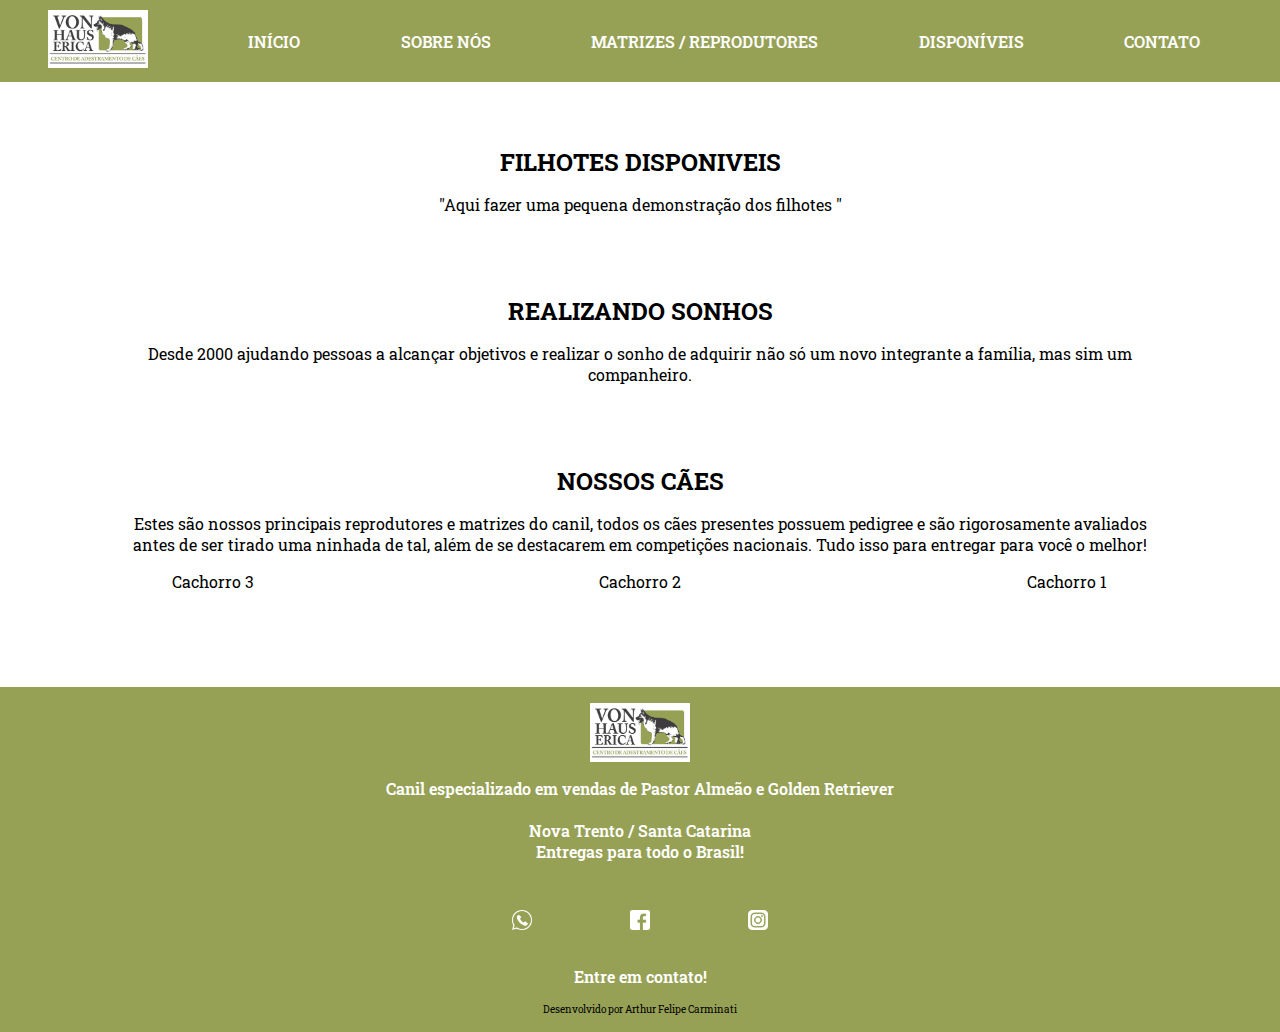
==== index.html @ 6b8f7f0e "Add files via upload" ====
<!DOCTYPE html>
<html lang="pt-br">
<head>
    <meta charset="UTF-8">
    <meta http-equiv="X-UA-Compatible" content="IE=edge">
    <meta name="viewport" content="width=device-width, initial-scale=1.0">
    <title>Canil Von Haus Erica</title>
    <link rel="icon" type="image/png" href="assets/img/IconeLogoCanil.png"/>
    <link rel="stylesheet" type="text/css" href="./assets/styles/header.css" />
    <link rel="stylesheet" type="text/css" href="./assets/styles/footer.css" />
    <link rel="stylesheet" type="text/css" href="./assets/styles/main.css" />
    <link rel="stylesheet" href="https://cdnjs.cloudflare.com/ajax/libs/font-awesome/5.15.3/css/all.min.css" />



</head>
<body>
    <!-- CABEÇALHO --> 
    <header>
        <div class="cabecalho">
            <ul class="cabecalho__items">
                <li><a href="index.html"><img src="./assets/img/LogoHeader.png" alt="Logo Canil"></a></li>
                <li><a href="index.html">INÍCIO</a></li>
                <li><a href="./assets/views/about.html">SOBRE NÓS</a></li>
                <li><a href="./assets/views/matrizes.html">MATRIZES / REPRODUTORES</a></li>
                <li><a href="./assets/views/disponiveis.html">DISPONÍVEIS</a></li>
                <li><a href="./assets/views/contatos.html">CONTATO</a></li>
            </ul>
        </div>
        <div class="container">
            <label for="menu">
                <img src="./assets/img/menu_hamburguer.png" alt="menu hamburguer" class="container__imagem">
            </label>
            <input type="checkbox" id="menu" class="container__botao">
            <h1 class="container__titulo">CANIL VON HAUS ÉRICA</h1>
            <img class="logo__mobile" src="./assets/img/IconeLogoCanil.png" alt="Logo Canil">
            <ul class="lista-menu">
                <li class="lista-menu__item"><a href="index.html">INÍCIO</a></li>
                <li class="lista-menu__item"><a href="./assets/views/about.html">SOBRE NÓS</a></li>
                <li class="lista-menu__item"><a href="./assets/views/matrizes.html">MATRIZES / REPRODUTORES</a></li>
                <li class="lista-menu__item"><a href="./assets/views/disponiveis.html">DISPONÍVEIS</a></li>
                <li class="lista-menu__item"><a href="./assets/views/contatos.html">CONTATO</a></li>
            </ul>
        </div>
    </header>
    <main class="principal">
        <!-- FILHOTES DISPONIVEIS -->
        <h2 class="conteudo__inicio__titulo">
                FILHOTES DISPONIVEIS
        </h2>
        <p class="conteudo__inicio__corpo">
            "Aqui fazer uma pequena demonstração dos filhotes "
        </p>

        <!-- RESUMO SOBRE CANIL -->
        <h2 class="conteudo__inicio__titulo">
            REALIZANDO SONHOS
        </h2>
        <p class="conteudo__inicio__corpo">
            Desde 2000 ajudando pessoas a alcançar objetivos e realizar o sonho de 
            adquirir não só um novo integrante a família, mas sim um companheiro.
        </p>

        <!-- MATRIZES -->
        <h2 class="conteudo__inicio__titulo"> 
            NOSSOS CÃES
        </h2>
        <p class="conteudo__inicio__corpo">
            Estes são nossos principais reprodutores e matrizes do canil, todos os cães presentes possuem pedigree e
            são rigorosamente avaliados antes de ser tirado uma ninhada de tal, além de se destacarem em competições 
            nacionais. Tudo isso para entregar para você o melhor!
        </p>
        <div class="conteudo__inicio__corpo__lista">
            <div>Cachorro 3</div>
            <div>Cachorro 2</div>
            <div>Cachorro 1</div>
        </div>

    </main>
    <footer class="rodape">
        <img class="rodape__logo" src="./assets/img/LogoHeader.png" alt="Logo do Canil">
        <div class="rodape__texto">
            <p>Canil especializado em vendas de Pastor Almeão e Golden Retriever</p>
            <br>
            <p>Nova Trento / Santa Catarina</p>
            <p>Entregas para todo o Brasil!</p>
        </div>
        <div>
            <ul class="rodape__contatos">
                <li><a href="https://wa.me/5547999144707"><img src="./assets/img/whatsIconWhite.png" alt="Icone WhatsApp"></a></li>
                <li><a href="https://www.facebook.com/profile.php?id=100046358114663"><img src="./assets/img/faceIconWhite.png" alt="Icone Facebook"></a></li>
                <li><a href="https://www.instagram.com/canilvonhaus_erica/"><img src="./assets/img/instaIconWhite.png" alt="Icone Facebook"></a></li>
            </ul>
        </div>
        <p class="rodape__texto">
            Entre em contato!
        </p>
        <p class="rodape__texto__dev">
            Desenvolvido por Arthur Felipe Carminati
        </p>
    </footer>
</body>
</html>
---- assets/styles/header.css ----
:root{
    --verde: #96a155;
    --verde-escuro: #315318;
    --preto: #404042;
    --branco: #ffffff;
}

* {
    margin: 0;
    padding: 0;
    text-decoration: none;
  }

.cabecalho{
    background-color: var(--verde);
    padding: 10px 0;
}

.cabecalho a {
    color: var(--branco);
    transition: color 0.5s ease;
}

.cabecalho a:hover{
    color: var(--verde-escuro);
}

.cabecalho__items{
    display: flex;
    justify-content: space-between;
    list-style-type: none;
    align-items: center;
    padding-left: 3rem;
    padding-right: 5rem;
    font-weight: 600;
    
}
.cabecalho img{
    width: 100px;
    height: auto;
}

.container{
    display: none;
}

@media (max-width: 1050px) {
    .cabecalho{
        display: none;
    }

    .container__imagem{
        padding-left: 0.7rem;
        width: 28px;
        height: 28px;
    }

    .container__titulo{
        display: flex;
        font-size: 100%;
    }

    .logo__mobile{
        display: flex;
        width: 10%;
        margin-right: 0.5rem;
        padding-right: 0.15rem;
        background-color:var(--branco);
        border-radius: 6px;
    }

    .container{
        display: flex;
        background-color: var(--verde);
        padding: 10px 0;
        display: flex;
        align-items: center;
        position: relative;
        justify-content: space-between;
    }

    .lista-menu{
        display: none;
        list-style: none;
        position: absolute;
        top: 100%;
    }

    .container__botao{
        display: none;
    }

    .container__botao:checked ~ .lista-menu{
        display: block;
    }

    .container__botao:checked ~ .container__imagem{
        background-color: var(--verde-escuro);
    }

    .lista-menu__item{
        padding: 1em;
        background-color: var(--verde);
    }

    .lista-menu__item a {
        color: var(--branco);
        font-weight: 600;
    }
}
---- assets/styles/footer.css ----
:root{
    --verde: #96a155;
    --verde-escuro: #315318;
    --preto: #404042;
    --branco: #ffffff;
}

* {
    margin: 0;
    padding: 0;
    text-decoration: none;
  }

footer{
    background-color: var(--verde);
}

.rodape__logo{
    width: 100px;
    height: auto;

    display: block;
    margin: 0 auto;
    padding: 1rem 0;
}

.rodape__texto{
    color: var(--branco);
    font-weight: 600;
    text-align: center;
    padding-bottom: 1rem;
}

.rodape__texto__dev{
    font-size: 10px;
    text-align: center;
    padding-bottom: 1rem;
}

.rodape__contatos{
    display: flex;
    list-style: none;
    justify-content: space-between;
    padding: 2rem 40%;
}

.rodape__contatos img{
    width: 20px;
}

@media (max-width: 1050px){
    .rodape__texto{
        margin: 0 4rem;
    }
}
---- assets/styles/main.css ----
@import url('https://fonts.googleapis.com/css2?family=Roboto+Slab:wght@100;200;300;400;500;600&display=swap');

:root{
    --verde: #96a155;
    --verde-escuro: #315318;
    --preto: #404042;
    --branco: #ffffff;
}

* {
    margin: 0;
    padding: 0;
    text-decoration: none;
    font-family: 'Roboto Slab', serif;
  }

  .linha{
    margin: 4rem;
    height: 2px;
    border-width: 0;
    background-color: var(--preto);
    opacity: 10%;

  }

  .sublinhado{
    height: 2px;
    background-color: black;
  }

  /*Inicio*/ 
  .conteudo__inicio__titulo{
    text-align: center;
    padding-top: 4rem;
  }

  .conteudo__inicio__corpo{
    text-align: center;
    padding: 1rem 10%;
  }

  .conteudo__inicio__corpo__lista{
    list-style: none;
    padding-bottom: 1rem;
    display: grid;
    grid-template-columns: repeat(3, 1fr);
    grid-auto-rows: 100px;
    text-align: center;
  }

  /*Aba contatos*/
  .conteudo__contatos__titulo{
      text-align: center;
      padding-top: 4rem;
  }

  .conteudo__contatos__corpo{
    text-align: center;
    padding: 1rem 10%;
  }

  .contatos__layout{
    display: grid;
    grid-template-columns: 1fr 2fr;
    margin: 2rem 2rem;
    justify-items: center;
  }

  .lista__contatos{
    list-style: none;
    display: flex;
    flex-direction: column;
    text-align: center;
    justify-content: center;
  }

  .lista__contatos__item{
    margin: 2rem 1rem;
  }

  .conteudo__contatos__texto__mapa{
    text-align: center;
    grid-column: 2/3;
    margin-top: 1rem;
  }

  .lista__contatos img{
    width: 1.875rem;
  }

  /*Aba Sobre o Canil*/
  .about{
    margin: 4rem 0;
  }
  /*Historia*/
  .about__historia{
    display: grid;
    grid-template-columns: 2fr 1fr;
    justify-items: center;
    margin: 1rem 0;
  }

  .about__historia__titulo{
    grid-row: 1/2;
  }

  .about__historia__texto{
    grid-row: 2/3;
    width: 85%;
    text-align: center;
  }

  .about__historia img{
    grid-row: 1/3;
    width: 70%;
  }

  /*Sobre*/
  .about__sobre{
    display: grid;
    grid-template-columns: 1fr 2fr;
    justify-items: center;
    margin: 1rem 0;
  }

  .about__sobre__titulo{
    grid-row: 1/2;
    grid-column: 2/3;
    padding-top: 1rem;
  }

  .about__sobre__texto{
    grid-row: 2/3;
    grid-column: 2/3;
    width: 85%;
    text-align: center;
  }

  .about__sobre img{
    grid-column: 1/2;
    grid-row: 1/3;
    width: 70%;
  }

  /*Premios*/
  .about__premios{
    display: grid;
    grid-template-columns: 2fr 1fr;
    justify-items: center;
    margin: 1rem 0;
  }

  .about__premios__titulo{
    grid-row: 1/2;
    padding-top: 1rem;
  }

  .about__premios__texto{
    grid-row: 2/3;
    width: 85%;
    text-align: center;
  }

  .about__premios img{
    grid-row: 1/3;
    width: 80%;;
  }

  /*Formações*/
  .about__formacao{
    display: grid;
    grid-template-columns: 1fr 2fr;
    justify-items: center;
    margin: 1rem 0;
  }

  .about__formacao__titulo{
    grid-row: 1/2;
    grid-column: 2/3;
    padding-top: 1rem;
  }

  .about__formacao__texto{
    grid-row: 2/3;
    grid-column: 2/3;
    width: 85%;
    text-align: center;
  }

  .about__formacao img{
    grid-column: 1/2;
    grid-row: 1/3;
    width: 70%;
  } 

  /*Aba FIlhotes Disponiveis*/
  .disponiveis{
    margin: 0 2rem;
  }

  .disponiveis__titulo{
    display: flex;
    justify-content: center;
  }

  .disponiveis__lista{
    display: flex;
    justify-content: space-between;
    list-style: none;
  }

  /*Aba Matrizes e Reprodutores*/
  .matrizes{
    margin: 0 4rem;
  }

  .mostruario__titulo{
    display: flex;
    justify-content: center;
    align-items: center;
    padding-top: 4rem;
    padding-bottom: 2rem;
  }

  .mostruario__lista{
    list-style: none;
    display: flex;
    justify-content: space-between;
  }

  .mostruario__lista p{
    text-align: center;
    font-weight: 600;
  }

  .mostruario__lista img{
    display: flex;
    padding: 10px;
    transition: .5s; /* Animation */
    width: 300px;
    height: 250px;
    margin: 0 auto;
    justify-content: center;
  }

  .mostruario__lista img:hover {
    transform: scale(1.1); /* (150% zoom - Note: if the zoom is too large, it will go outside of the viewport) */
  }

  @media (max-width: 1050px) {

  .linha{
    margin-top: 2rem;
    margin-bottom: 0;
  }

  /*Matrizes*/
  .matrizes{
    margin: 0 1rem;
  }

  .mostruario__lista img{
    height:80%;
    width: 75%;
  }

  .mostruario__titulo{
    flex-direction: column;
    padding-bottom: 2rem;
  }
  .mostruario__lista{
    flex-direction: column;
  }

  .mostruario__lista li{
    padding-bottom: 2rem;
  }
  
  /*About*/
  .about{
    margin-top: 0;
    margin-bottom: 3rem;
  }
  /*About_Mobile*/
  .about__mobile{
    display: grid;
    grid-template-columns: 1fr;
    grid-template-rows: 100px 1fr auto;
    align-items: center;
    margin: 0;
  }

  .about__mobile__titulo{
    grid-column: 1/2;
    grid-row: 1/2;
    padding-top: 1rem;
  }

  .about__mobile__texto{
    padding-top: 1rem;
    grid-column: 1/2;
    grid-row: 3/4;
    width: 85%;
  }

  .about__mobile img{
    grid-column: 1/2;
    grid-row: 2/3;
    width: 45%;
  } 

  /*Contatos*/
  .contatos{
    margin-bottom: 2rem;
  }

  .contatos__layout{
    margin: 0;
    grid-template-columns: 1fr;
  }

  .lista__contatos{
    flex-direction: row;
    grid-template-rows: 1/2;
  }

  .conteudo__contatos__mapa{
    grid-template-rows: 2/3;
  }

  }
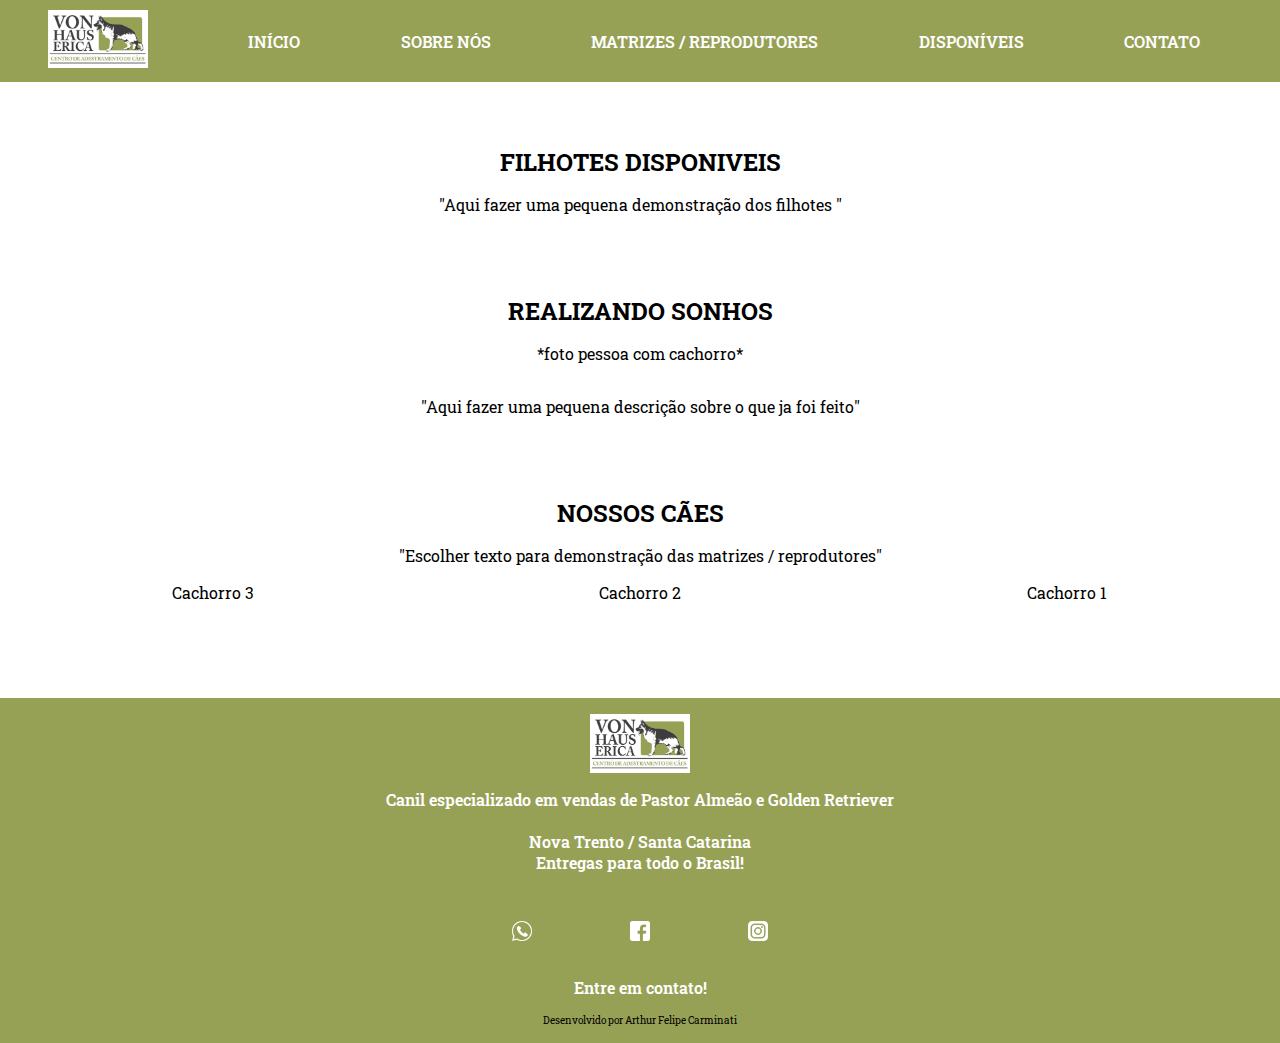
==== commit 3ddc281f: "Add files via upload" ====
--- a/index.html
+++ b/index.html
@@ -57,8 +57,10 @@
             REALIZANDO SONHOS
         </h2>
         <p class="conteudo__inicio__corpo">
-            Desde 2000 ajudando pessoas a alcançar objetivos e realizar o sonho de 
-            adquirir não só um novo integrante a família, mas sim um companheiro.
+            *foto pessoa com cachorro*
+        </p>
+        <p class="conteudo__inicio__corpo">
+            "Aqui fazer uma pequena descrição sobre o que ja foi feito"
         </p>
 
         <!-- MATRIZES -->
@@ -66,9 +68,7 @@
             NOSSOS CÃES
         </h2>
         <p class="conteudo__inicio__corpo">
-            Estes são nossos principais reprodutores e matrizes do canil, todos os cães presentes possuem pedigree e
-            são rigorosamente avaliados antes de ser tirado uma ninhada de tal, além de se destacarem em competições 
-            nacionais. Tudo isso para entregar para você o melhor!
+            "Escolher texto para demonstração das matrizes / reprodutores"
         </p>
         <div class="conteudo__inicio__corpo__lista">
             <div>Cachorro 3</div>
--- a/assets/styles/main.css
+++ b/assets/styles/main.css
@@ -196,22 +196,14 @@
   /*Aba FIlhotes Disponiveis*/
   .disponiveis{
     margin: 0 2rem;
-  }
-
-  .disponiveis__titulo{
-    display: flex;
-    justify-content: center;
-  }
-
-  .disponiveis__lista{
-    display: flex;
-    justify-content: space-between;
-    list-style: none;
-  }
+    margin-bottom: 2rem;
+  }
+
 
   /*Aba Matrizes e Reprodutores*/
   .matrizes{
     margin: 0 4rem;
+    margin-bottom: 2rem;
   }
 
   .mostruario__titulo{
@@ -244,7 +236,7 @@
   }
 
   .mostruario__lista img:hover {
-    transform: scale(1.1); /* (150% zoom - Note: if the zoom is too large, it will go outside of the viewport) */
+    transform: scale(1.05);
   }
 
   @media (max-width: 1050px) {
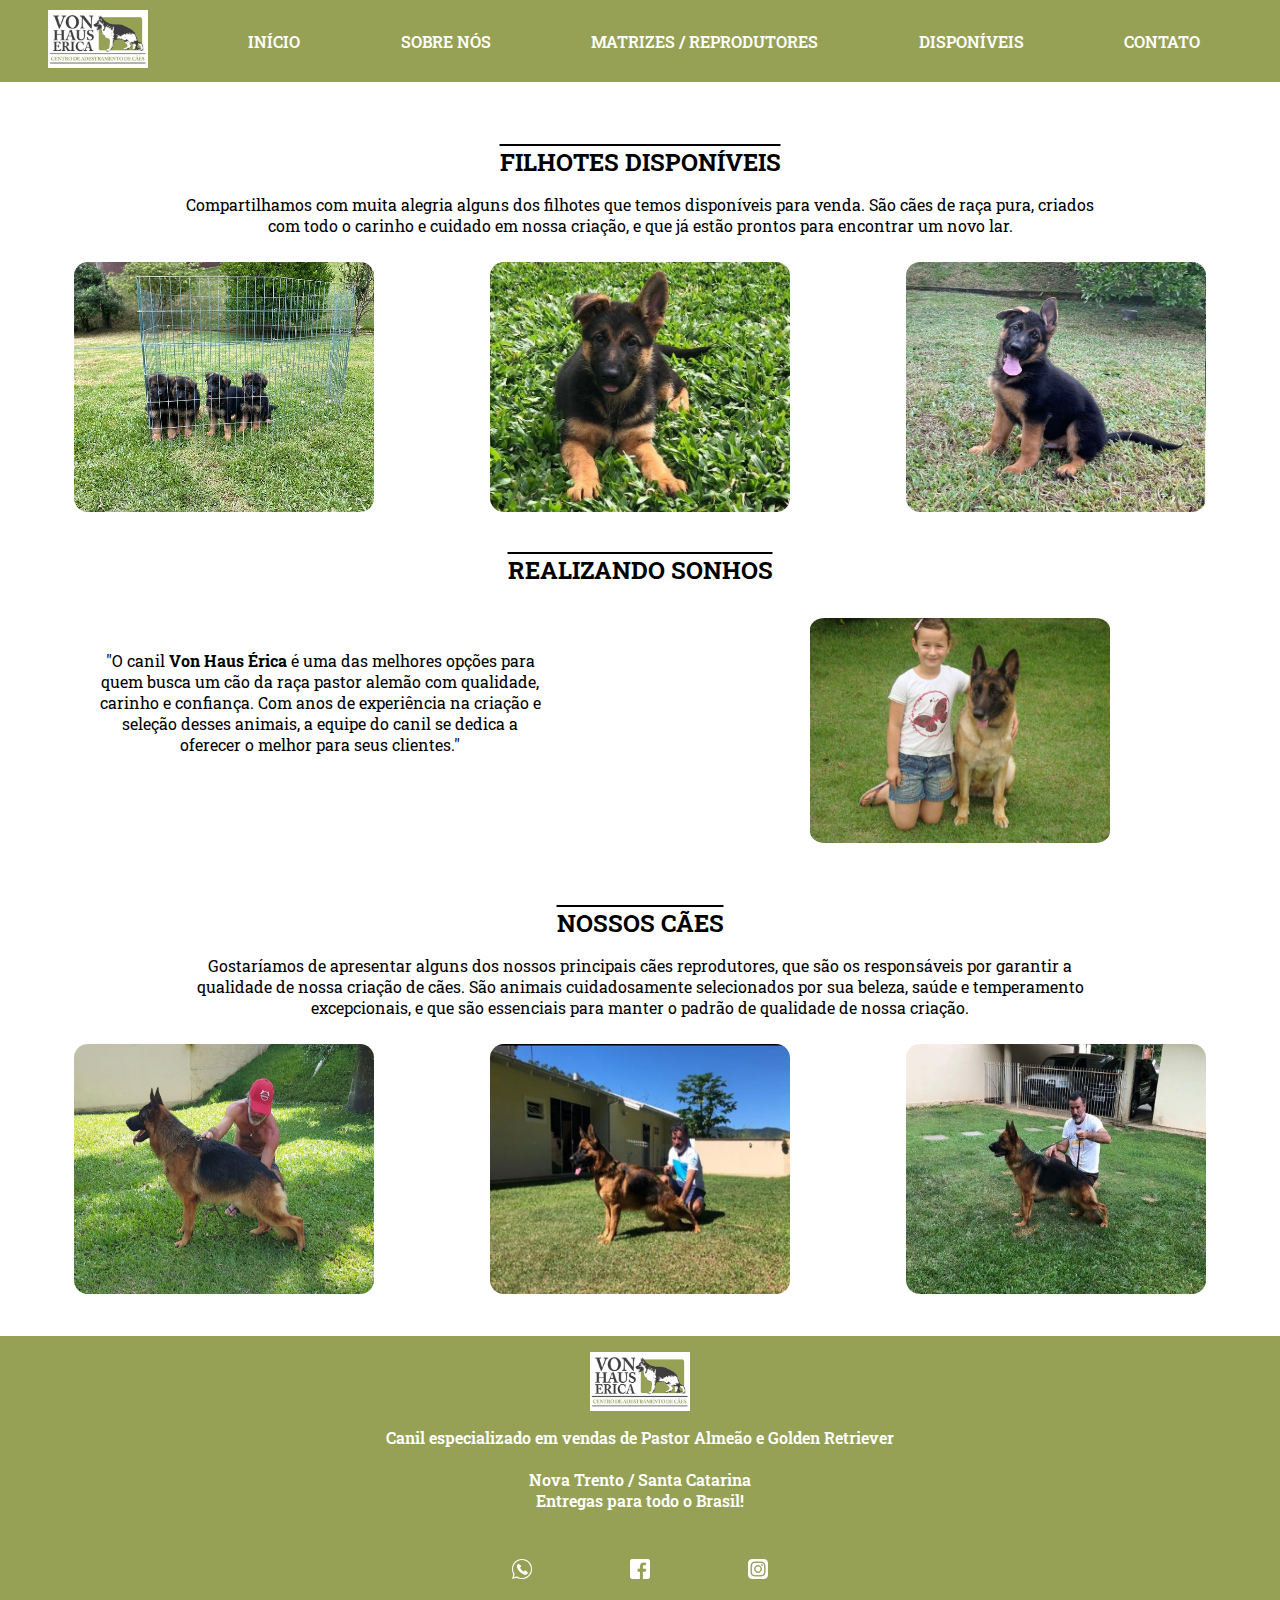
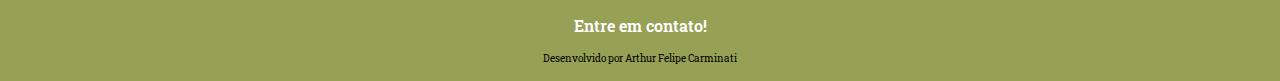
==== commit bb18c512: "Add files via upload" ====
--- a/index.html
+++ b/index.html
@@ -45,37 +45,50 @@
     </header>
     <main class="principal">
         <!-- FILHOTES DISPONIVEIS -->
-        <h2 class="conteudo__inicio__titulo">
-                FILHOTES DISPONIVEIS
-        </h2>
-        <p class="conteudo__inicio__corpo">
-            "Aqui fazer uma pequena demonstração dos filhotes "
-        </p>
+        <div class="inicio__filhotes">
+            <h2 class="conteudo__inicio__titulo">
+                    FILHOTES DISPONÍVEIS
+            </h2>
+            <p class="conteudo__inicio__corpo">
+                Compartilhamos com muita alegria alguns dos filhotes que temos disponíveis para venda. São cães de raça pura, criados com todo o carinho e cuidado em nossa criação, e que já estão prontos para encontrar um novo lar.
+            </p>
+            <ul class="mostruario__lista">
+                <li><img src="./assets/img/filhotes.jpg" alt="imagem filhotes"></li>
+                <li><img src="./assets/img/cao.jpg" alt="imagem filhotes"></li>
+                <li><img src="./assets/img/filhote.jpg" alt="imagem filhotes"></li>
+            </ul>
+        </div>
 
         <!-- RESUMO SOBRE CANIL -->
-        <h2 class="conteudo__inicio__titulo">
-            REALIZANDO SONHOS
-        </h2>
-        <p class="conteudo__inicio__corpo">
-            *foto pessoa com cachorro*
-        </p>
-        <p class="conteudo__inicio__corpo">
-            "Aqui fazer uma pequena descrição sobre o que ja foi feito"
-        </p>
-
+        <div class="inicio__sonhos">
+            <h2 class="inicio__sonhos__titulo">
+                REALIZANDO SONHOS
+            </h2>
+            <img class="imagem__inicio__sonhos" src="./assets/img/EricaEMira.jpeg" alt="Foto Érica e Mira">
+            <p class="inicio__sonhos__texto">
+                "O canil <strong>Von Haus Érica</strong> é uma das melhores opções para quem busca um cão da raça pastor alemão com qualidade, carinho e confiança. Com anos de experiência na criação e seleção desses animais, a equipe do canil se dedica a oferecer o melhor para seus clientes."
+            </p>
+        </div>
         <!-- MATRIZES -->
-        <h2 class="conteudo__inicio__titulo"> 
-            NOSSOS CÃES
-        </h2>
-        <p class="conteudo__inicio__corpo">
-            "Escolher texto para demonstração das matrizes / reprodutores"
-        </p>
-        <div class="conteudo__inicio__corpo__lista">
-            <div>Cachorro 3</div>
-            <div>Cachorro 2</div>
-            <div>Cachorro 1</div>
-        </div>
-
+        <div class="inicio__caes">
+            <h2 class="conteudo__inicio__titulo"> 
+                NOSSOS CÃES
+            </h2>
+            <p class="conteudo__inicio__corpo">
+                Gostaríamos de apresentar alguns dos nossos principais cães reprodutores, que são os responsáveis por garantir a qualidade de nossa criação de cães. São animais cuidadosamente selecionados por sua beleza, saúde e temperamento excepcionais, e que são essenciais para manter o padrão de qualidade de nossa criação.
+            </p>
+            <ul class="mostruario__lista">
+                <li>
+                    <img src="./assets/img/Kim.jpeg" alt="Cimbronazo Do Fiel Hermano">
+                </li>
+                <li>
+                    <img src="./assets/img/italia.jpeg" alt="Italia">
+                </li>
+                <li>
+                    <img src="./assets/img/lola.jpeg" alt="Lola">
+                </li>
+            </ul>
+    </div>
     </main>
     <footer class="rodape">
         <img class="rodape__logo" src="./assets/img/LogoHeader.png" alt="Logo do Canil">
--- a/assets/styles/header.css
+++ b/assets/styles/header.css
@@ -58,6 +58,7 @@
     .container__titulo{
         display: flex;
         font-size: 100%;
+        color: var(--branco);
     }
 
     .logo__mobile{
--- a/assets/styles/footer.css
+++ b/assets/styles/footer.css
@@ -52,4 +52,10 @@
     .rodape__texto{
         margin: 0 4rem;
     }
+
+    .rodape__contatos{
+        
+        padding: 2rem 30%;
+    }
+
 }--- a/assets/styles/main.css
+++ b/assets/styles/main.css
@@ -29,203 +29,19 @@
   }
 
   /*Inicio*/ 
-  .conteudo__inicio__titulo{
-    text-align: center;
-    padding-top: 4rem;
-  }
-
-  .conteudo__inicio__corpo{
-    text-align: center;
-    padding: 1rem 10%;
-  }
-
-  .conteudo__inicio__corpo__lista{
+
+  .inicio__filhotes{
+    padding: 0 4rem 2rem 4rem;
+  }
+
+  .mostruario__lista__inicio{
     list-style: none;
-    padding-bottom: 1rem;
-    display: grid;
-    grid-template-columns: repeat(3, 1fr);
-    grid-auto-rows: 100px;
-    text-align: center;
-  }
-
-  /*Aba contatos*/
-  .conteudo__contatos__titulo{
-      text-align: center;
-      padding-top: 4rem;
-  }
-
-  .conteudo__contatos__corpo{
-    text-align: center;
-    padding: 1rem 10%;
-  }
-
-  .contatos__layout{
-    display: grid;
-    grid-template-columns: 1fr 2fr;
-    margin: 2rem 2rem;
-    justify-items: center;
-  }
-
-  .lista__contatos{
-    list-style: none;
-    display: flex;
-    flex-direction: column;
-    text-align: center;
-    justify-content: center;
-  }
-
-  .lista__contatos__item{
-    margin: 2rem 1rem;
-  }
-
-  .conteudo__contatos__texto__mapa{
-    text-align: center;
-    grid-column: 2/3;
-    margin-top: 1rem;
-  }
-
-  .lista__contatos img{
-    width: 1.875rem;
-  }
-
-  /*Aba Sobre o Canil*/
-  .about{
-    margin: 4rem 0;
-  }
-  /*Historia*/
-  .about__historia{
-    display: grid;
-    grid-template-columns: 2fr 1fr;
-    justify-items: center;
-    margin: 1rem 0;
-  }
-
-  .about__historia__titulo{
-    grid-row: 1/2;
-  }
-
-  .about__historia__texto{
-    grid-row: 2/3;
-    width: 85%;
-    text-align: center;
-  }
-
-  .about__historia img{
-    grid-row: 1/3;
-    width: 70%;
-  }
-
-  /*Sobre*/
-  .about__sobre{
-    display: grid;
-    grid-template-columns: 1fr 2fr;
-    justify-items: center;
-    margin: 1rem 0;
-  }
-
-  .about__sobre__titulo{
-    grid-row: 1/2;
-    grid-column: 2/3;
-    padding-top: 1rem;
-  }
-
-  .about__sobre__texto{
-    grid-row: 2/3;
-    grid-column: 2/3;
-    width: 85%;
-    text-align: center;
-  }
-
-  .about__sobre img{
-    grid-column: 1/2;
-    grid-row: 1/3;
-    width: 70%;
-  }
-
-  /*Premios*/
-  .about__premios{
-    display: grid;
-    grid-template-columns: 2fr 1fr;
-    justify-items: center;
-    margin: 1rem 0;
-  }
-
-  .about__premios__titulo{
-    grid-row: 1/2;
-    padding-top: 1rem;
-  }
-
-  .about__premios__texto{
-    grid-row: 2/3;
-    width: 85%;
-    text-align: center;
-  }
-
-  .about__premios img{
-    grid-row: 1/3;
-    width: 80%;;
-  }
-
-  /*Formações*/
-  .about__formacao{
-    display: grid;
-    grid-template-columns: 1fr 2fr;
-    justify-items: center;
-    margin: 1rem 0;
-  }
-
-  .about__formacao__titulo{
-    grid-row: 1/2;
-    grid-column: 2/3;
-    padding-top: 1rem;
-  }
-
-  .about__formacao__texto{
-    grid-row: 2/3;
-    grid-column: 2/3;
-    width: 85%;
-    text-align: center;
-  }
-
-  .about__formacao img{
-    grid-column: 1/2;
-    grid-row: 1/3;
-    width: 70%;
-  } 
-
-  /*Aba FIlhotes Disponiveis*/
-  .disponiveis{
-    margin: 0 2rem;
-    margin-bottom: 2rem;
-  }
-
-
-  /*Aba Matrizes e Reprodutores*/
-  .matrizes{
-    margin: 0 4rem;
-    margin-bottom: 2rem;
-  }
-
-  .mostruario__titulo{
-    display: flex;
-    justify-content: center;
-    align-items: center;
-    padding-top: 4rem;
-    padding-bottom: 2rem;
-  }
-
-  .mostruario__lista{
-    list-style: none;
     display: flex;
     justify-content: space-between;
-  }
-
-  .mostruario__lista p{
-    text-align: center;
-    font-weight: 600;
-  }
-
-  .mostruario__lista img{
+    flex-wrap: wrap;
+  }
+
+  .mostruario__lista__inicio img{
     display: flex;
     padding: 10px;
     transition: .5s; /* Animation */
@@ -233,10 +49,272 @@
     height: 250px;
     margin: 0 auto;
     justify-content: center;
+    border-radius: 24px;
+    flex-wrap: wrap;
+  }
+
+  .mostruario__lista__inicio img:hover {
+    transform: scale(1.05);
+  }
+  
+  .conteudo__inicio__titulo{
+    text-align: center;
+    padding-top: 4rem;
+    text-decoration: overline black;
+  }
+
+  .conteudo__inicio__corpo{
+    text-align: center;
+    padding: 1rem 10%;
+  }
+
+  .conteudo__inicio__corpo__lista{
+    list-style: none;
+    padding-bottom: 1rem;
+    display: grid;
+    grid-template-columns: repeat(3, 1fr);
+    grid-auto-rows: 100px;
+    text-align: center;
+  }
+
+  .inicio__sonhos{
+    display: grid;
+    justify-items: center;
+    grid-template-columns: 1fr 1fr;
+  }
+
+  .inicio__sonhos__titulo{
+    text-decoration: overline black;
+    grid-column: 1/3;
+    grid-row: 1/2;
+    padding-bottom: 2rem;
+  }
+
+  .inicio__sonhos__texto{
+    grid-column: 1/2;
+    grid-row: 2/3;
+    width: 70%;
+    text-align: center;
+    padding-top: 2rem;
+  }
+
+  .imagem__inicio__sonhos{
+    width: 300px;
+    grid-column: 2/3;
+    grid-row: 2/3;
+    border-radius: 5%;
+  }
+
+  .inicio__caes{
+    margin: 0 4rem 2rem 4rem;
+  }
+
+  /*Aba contatos*/
+  .conteudo__contatos__titulo{
+      text-align: center;
+      padding-top: 4rem;
+      text-decoration: overline black;
+  }
+
+  .conteudo__contatos__corpo{
+    text-align: center;
+    padding: 1rem 10%;
+  }
+
+  .contatos__layout{
+    display: grid;
+    grid-template-columns: 1fr 2fr;
+    margin: 2rem 2rem;
+    justify-items: center;
+  }
+
+  .lista__contatos{
+    list-style: none;
+    display: flex;
+    flex-direction: column;
+    text-align: center;
+    justify-content: center;
+  }
+
+  .lista__contatos__item{
+    margin: 2rem 1rem;
+  }
+
+  .conteudo__contatos__texto__mapa{
+    text-align: center;
+    grid-column: 2/3;
+    margin-top: 1rem;
+  }
+
+  .lista__contatos img{
+    width: 1.875rem;
+  }
+
+  /*Aba Sobre o Canil*/
+  .about{
+    margin: 4rem 0;
+  }
+  /*Historia*/
+  .about__historia{
+    display: grid;
+    grid-template-columns: 2fr 1fr;
+    justify-items: center;
+    margin: 1rem 0;
+  }
+
+  .about__historia__titulo{
+    grid-row: 1/2;
+  }
+
+  .about__historia__texto{
+    grid-row: 2/3;
+    width: 85%;
+    text-align: center;
+  }
+
+  .about__historia img{
+    grid-row: 1/3;
+    width: 70%;
+  }
+
+  /*Sobre*/
+  .about__sobre{
+    display: grid;
+    grid-template-columns: 1fr 2fr;
+    justify-items: center;
+    margin: 1rem 0;
+  }
+
+  .about__sobre__titulo{
+    grid-row: 1/2;
+    grid-column: 2/3;
+    padding-top: 1rem;
+  }
+
+  .about__sobre__texto{
+    grid-row: 2/3;
+    grid-column: 2/3;
+    width: 85%;
+    text-align: center;
+  }
+
+  .about__sobre img{
+    grid-column: 1/2;
+    grid-row: 1/3;
+    width: 70%;
+  }
+
+  /*Premios*/
+  .about__premios{
+    display: grid;
+    grid-template-columns: 2fr 1fr;
+    justify-items: center;
+    margin: 1rem 0;
+  }
+
+  .about__premios__titulo{
+    grid-row: 1/2;
+    padding-top: 1rem;
+  }
+
+  .about__premios__texto{
+    grid-row: 2/3;
+    width: 85%;
+    text-align: center;
+  }
+
+  .about__premios img{
+    grid-row: 1/3;
+    width: 80%;;
+  }
+
+  /*Formações*/
+  .about__formacao{
+    display: grid;
+    grid-template-columns: 1fr 2fr;
+    justify-items: center;
+    margin: 1rem 0;
+  }
+
+  .about__formacao__titulo{
+    grid-row: 1/2;
+    grid-column: 2/3;
+    padding-top: 1rem;
+  }
+
+  .about__formacao__texto{
+    padding-top: 2rem;
+    grid-row: 2/3;
+    grid-column: 2/3;
+    width: 85%;
+    text-align: center;
+  }
+
+  .about__formacao img{
+    grid-column: 1/2;
+    grid-row: 1/4;
+    width: 70%;
+  } 
+
+  .about__formacao__lista{
+    padding-top: 1rem;
+    grid-row: 3/4;
+    grid-column: 2/3;
+    text-align: center;
+    list-style: none;
+    font-weight: 500;
+  }
+
+  /*Aba FIlhotes Disponiveis*/
+  .disponiveis{
+    margin: 0 4rem;
+    margin-bottom: 2rem;
+  }
+
+
+  /*Aba Matrizes e Reprodutores*/
+  .matrizes{
+    margin: 0 4rem;
+    margin-bottom: 2rem;
+  }
+
+  .mostruario__titulo{
+    display: flex;
+    justify-content: center;
+    align-items: center;
+    padding-top: 4rem;
+    padding-bottom: 2rem;
+    text-decoration: overline black;
+  }
+
+  .mostruario__lista{
+    list-style: none;
+    display: flex;
+    justify-content: space-between;
+  }
+
+  .mostruario__lista p{
+    text-align: center;
+    font-weight: 600;
+  }
+
+  .mostruario__lista img{
+    display: flex;
+    padding: 10px;
+    transition: .5s; /* Animation */
+    width: 300px;
+    height: 250px;
+    margin: 0 auto;
+    justify-content: center;
+    border-radius: 24px;
   }
 
   .mostruario__lista img:hover {
     transform: scale(1.05);
+  }
+
+  .reprodutores{
+    margin: 0 10rem;
   }
 
   @media (max-width: 1050px) {
@@ -244,6 +322,30 @@
   .linha{
     margin-top: 2rem;
     margin-bottom: 0;
+  }
+  /*Matrizes*/
+  .inicio__sonhos{
+    grid-template-columns: 1fr;
+  }
+
+  .inicio__sonhos__titulo{
+    grid-row: 1/2;
+    grid-column: 1/2;
+    padding-bottom: 1rem;
+  }
+
+  .inicio__sonhos__texto{
+    grid-row: 2/3;
+    grid-column: 1/2;
+    width: 80%;
+    text-align: center;
+    padding-top: 0;
+  }
+
+  .imagem__inicio__sonhos{
+    padding-top: 1rem;
+    grid-row: 3/4;
+    grid-column: 1/2;
   }
 
   /*Matrizes*/
@@ -295,6 +397,11 @@
     width: 85%;
   }
 
+  .about__mobile__lista{
+    grid-column: 1/2;
+    grid-row: 4/5;
+  }
+
   .about__mobile img{
     grid-column: 1/2;
     grid-row: 2/3;
@@ -320,4 +427,8 @@
     grid-template-rows: 2/3;
   }
 
+  .reprodutores{
+    margin: 0;
+  }
+
   }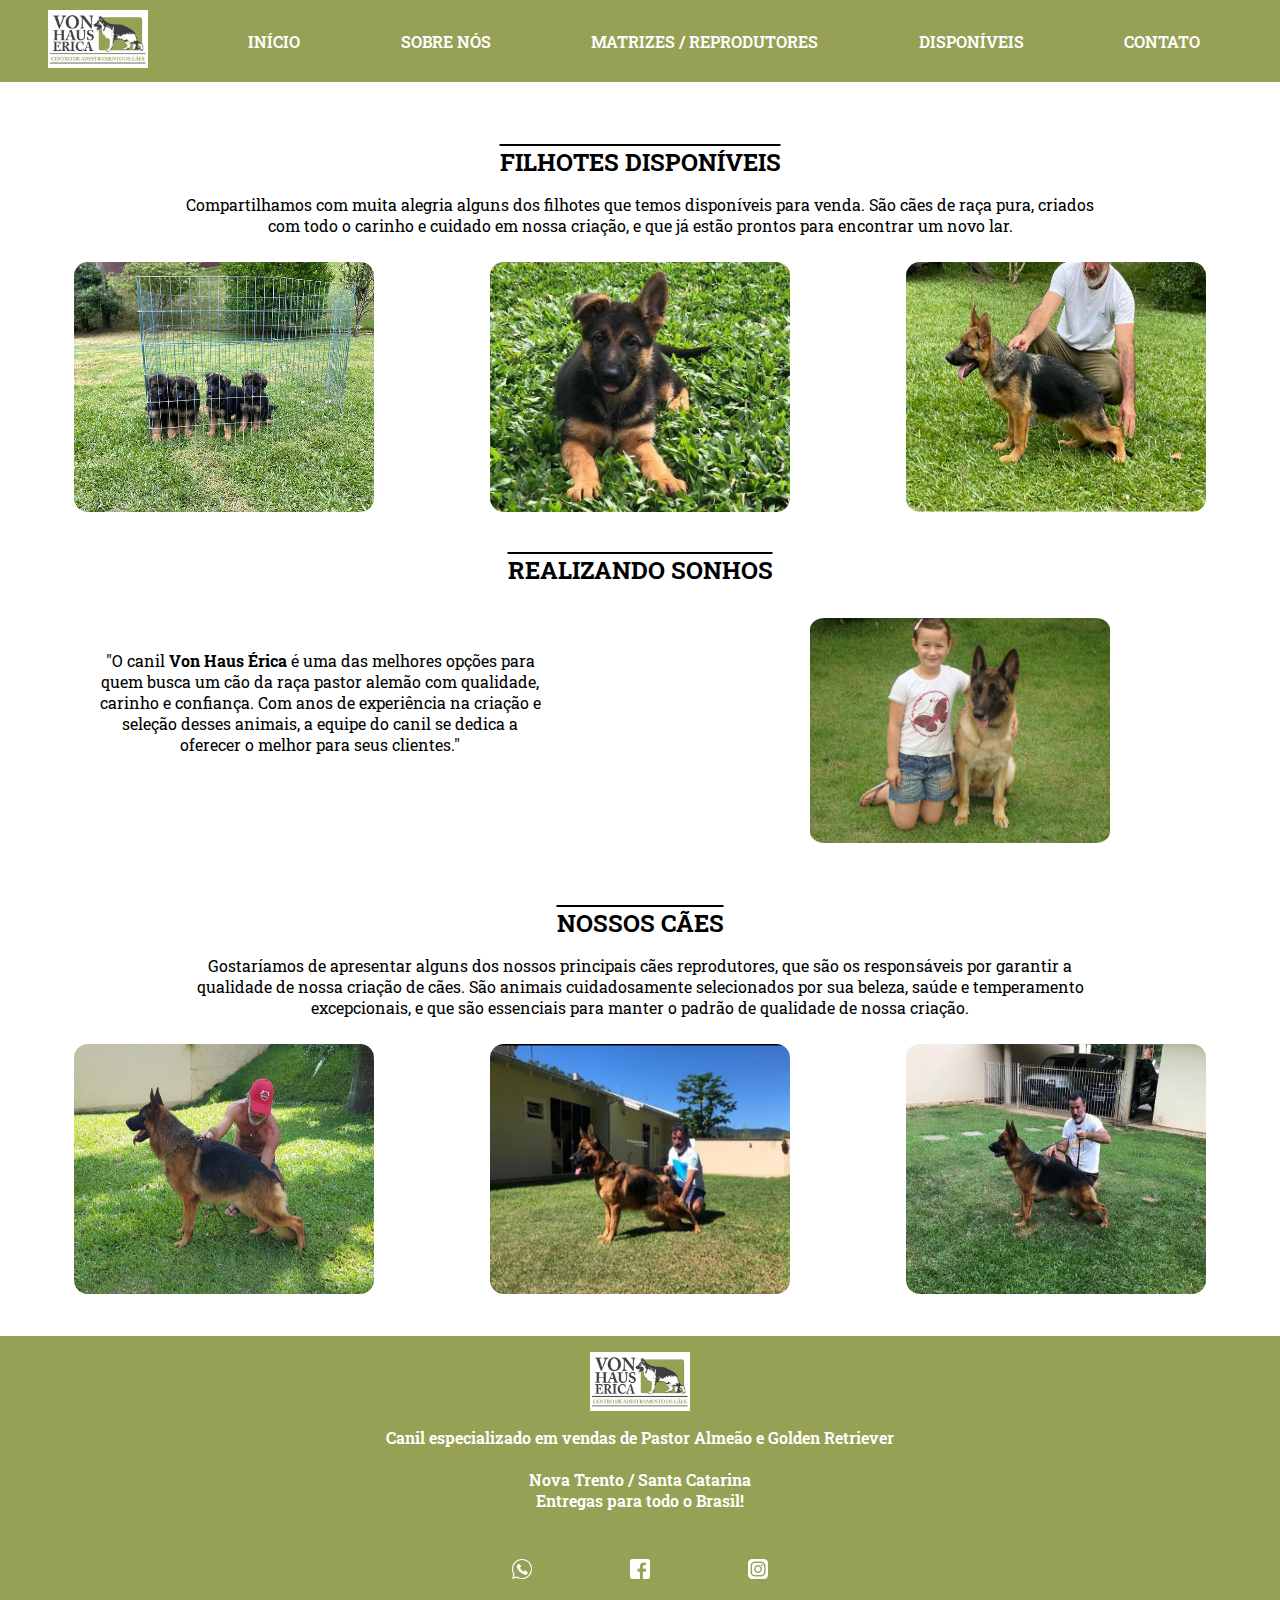
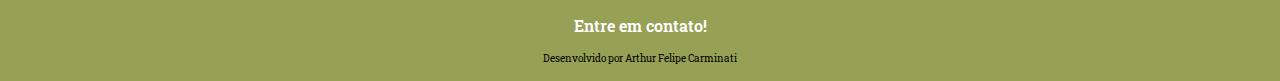
==== commit a95467c9: "Update index.html" ====
--- a/index.html
+++ b/index.html
@@ -55,7 +55,7 @@
             <ul class="mostruario__lista">
                 <li><img src="./assets/img/filhotes.jpg" alt="imagem filhotes"></li>
                 <li><img src="./assets/img/cao.jpg" alt="imagem filhotes"></li>
-                <li><img src="./assets/img/filhote.jpg" alt="imagem filhotes"></li>
+                <li><img src="./assets/img/filhote3.jpg" alt="imagem filhotes"></li>
             </ul>
         </div>
 
@@ -113,4 +113,4 @@
         </p>
     </footer>
 </body>
-</html>+</html>
--- a/assets/styles/main.css
+++ b/assets/styles/main.css
@@ -265,6 +265,24 @@
     font-weight: 500;
   }
 
+  .certificados{
+    margin: 2rem 1rem 0 1rem;
+    display: flex;
+  }
+
+  .certificados__lista{
+    display: flex;
+    list-style: none;
+    justify-content: space-between;
+    flex-wrap: wrap;
+    justify-content: center;
+  }
+
+  .certificados__lista img{
+    padding: 1rem;
+    width: 250px;
+  }
+
   /*Aba FIlhotes Disponiveis*/
   .disponiveis{
     margin: 0 4rem;
@@ -408,6 +426,10 @@
     width: 45%;
   } 
 
+  .certificados__lista img{
+    width: 150px;
+  }
+
   /*Contatos*/
   .contatos{
     margin-bottom: 2rem;
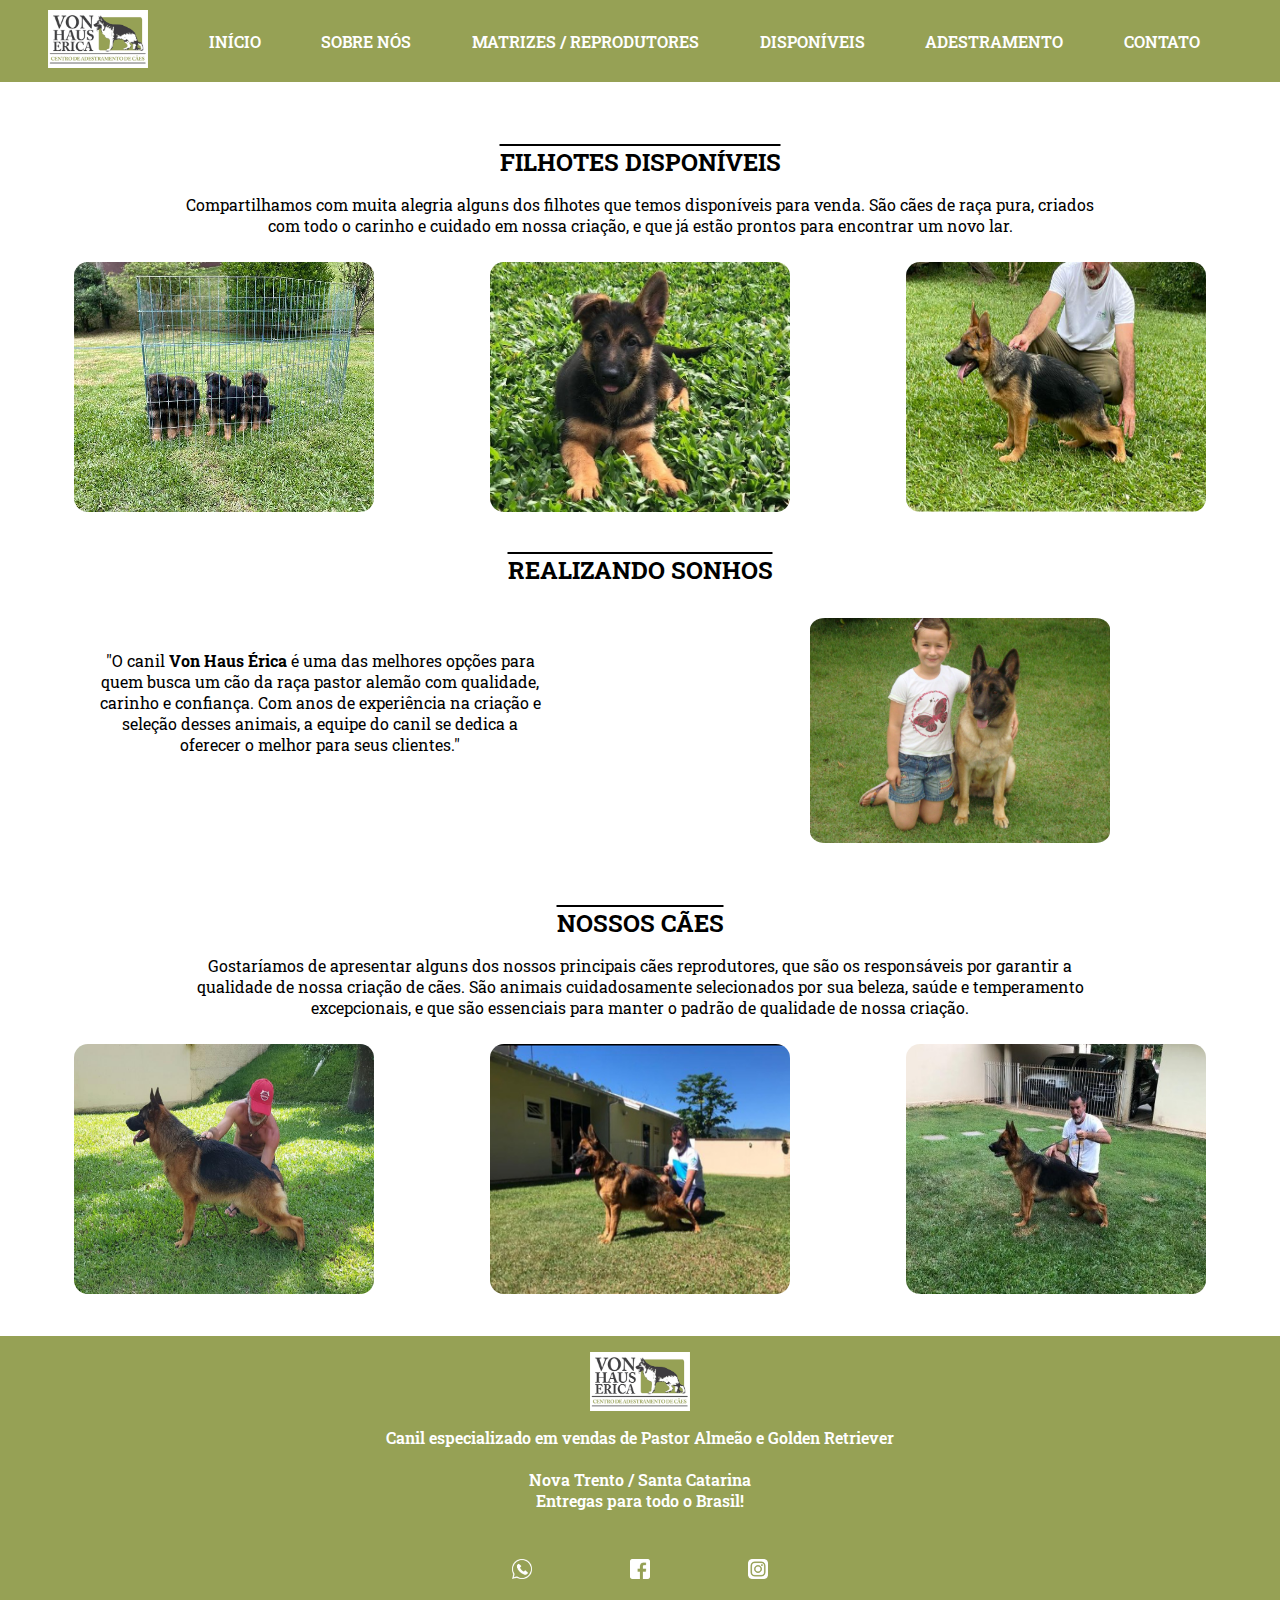
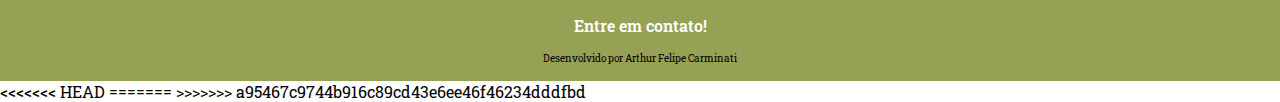
==== commit 5771d4ba: "Add files via upload" ====
--- a/index.html
+++ b/index.html
@@ -24,7 +24,9 @@
                 <li><a href="./assets/views/about.html">SOBRE NÓS</a></li>
                 <li><a href="./assets/views/matrizes.html">MATRIZES / REPRODUTORES</a></li>
                 <li><a href="./assets/views/disponiveis.html">DISPONÍVEIS</a></li>
+                <li><a href="./assets/views/adestramento.html">ADESTRAMENTO</a></li>
                 <li><a href="./assets/views/contatos.html">CONTATO</a></li>
+                
             </ul>
         </div>
         <div class="container">
@@ -39,6 +41,10 @@
                 <li class="lista-menu__item"><a href="./assets/views/about.html">SOBRE NÓS</a></li>
                 <li class="lista-menu__item"><a href="./assets/views/matrizes.html">MATRIZES / REPRODUTORES</a></li>
                 <li class="lista-menu__item"><a href="./assets/views/disponiveis.html">DISPONÍVEIS</a></li>
+<<<<<<< HEAD
+                <li class="lista-menu__item"><a href="./assets/views/adestramento.html">ADESTRAMENTO</a></li>
+=======
+>>>>>>> a95467c9744b916c89cd43e6ee46f46234dddfbd
                 <li class="lista-menu__item"><a href="./assets/views/contatos.html">CONTATO</a></li>
             </ul>
         </div>
@@ -113,4 +119,8 @@
         </p>
     </footer>
 </body>
+<<<<<<< HEAD
 </html>
+=======
+</html>
+>>>>>>> a95467c9744b916c89cd43e6ee46f46234dddfbd
--- a/assets/styles/main.css
+++ b/assets/styles/main.css
@@ -335,6 +335,25 @@
     margin: 0 10rem;
   }
 
+  .adestramento__titulo{
+    display: flex;
+    justify-content: center;
+    margin-top: 1rem;
+  }
+
+  .adestramento__corpo{
+    display: flex;
+    text-align: center;
+    margin: 1rem 20%;
+  }
+
+  .adestramento__video{
+    display: flex;
+    justify-content: center;
+    text-align: center;
+    padding: 1rem;
+  }
+
   @media (max-width: 1050px) {
 
   .linha{
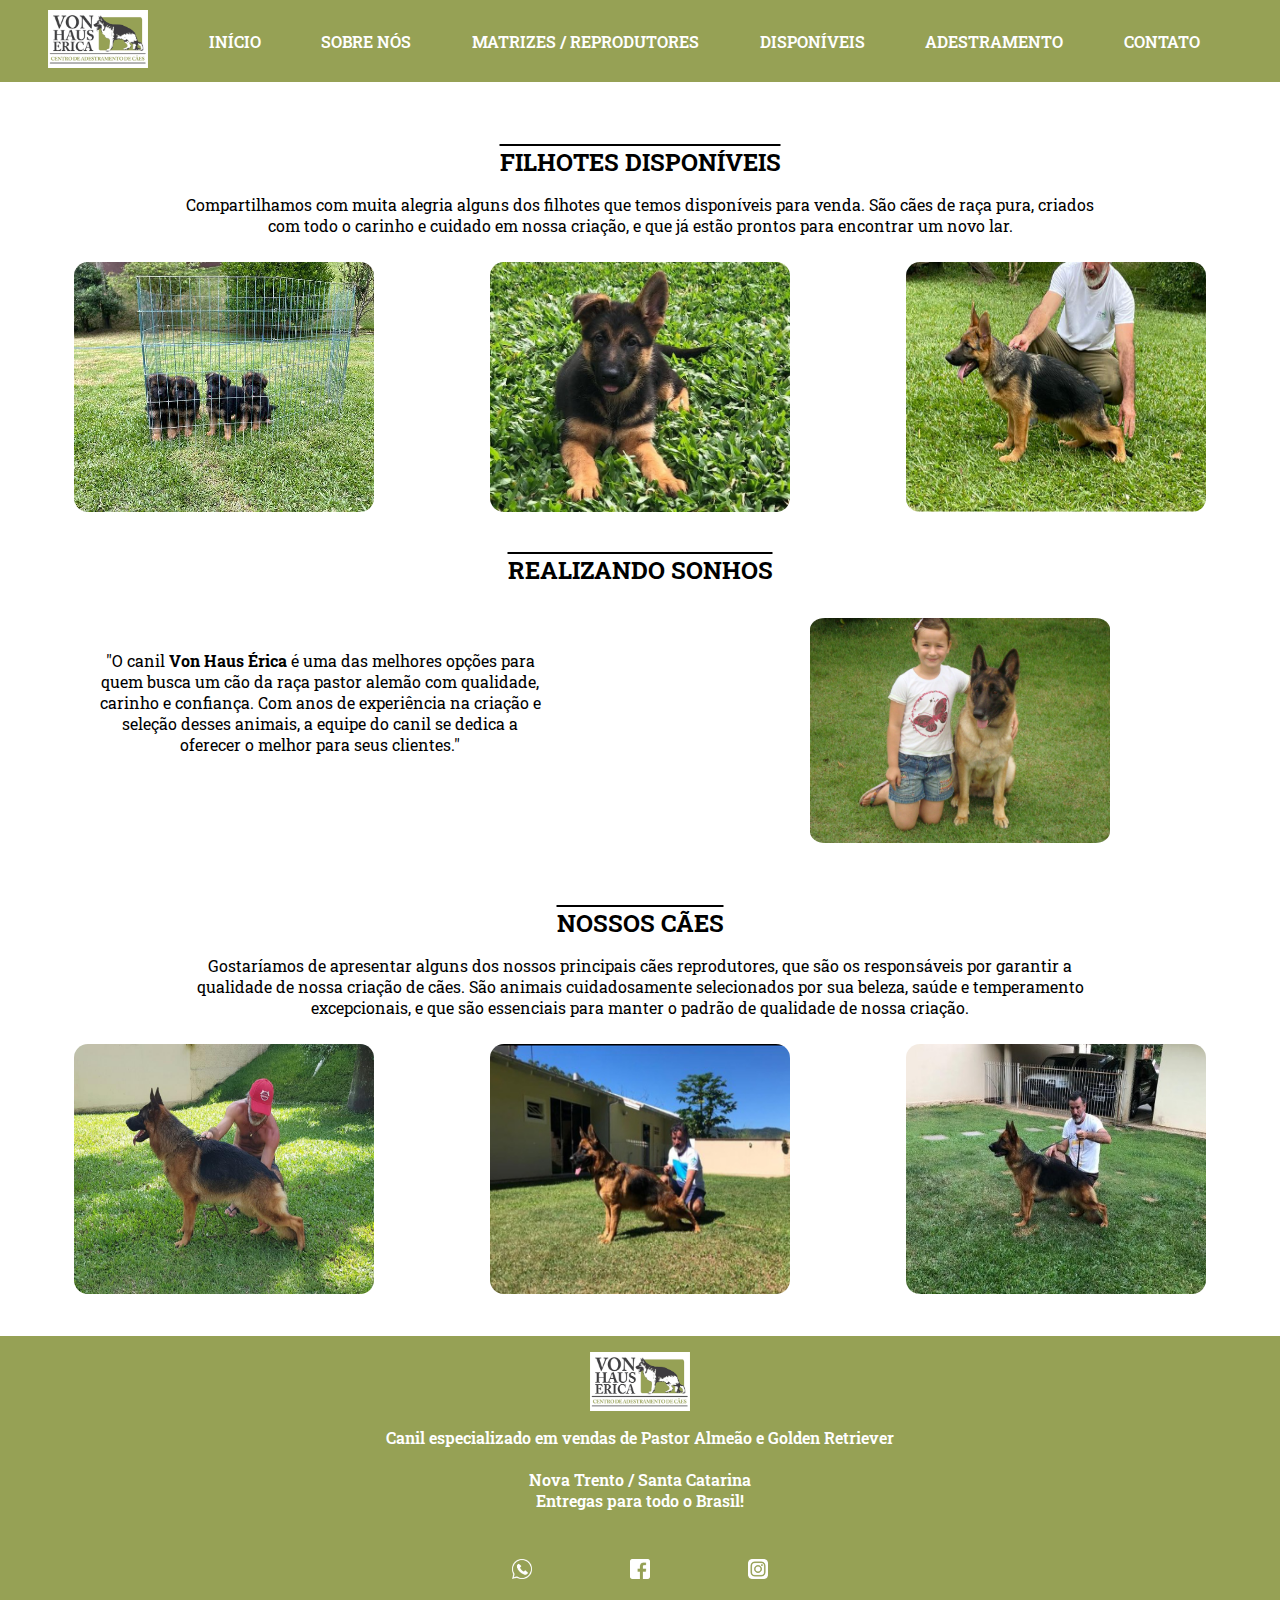
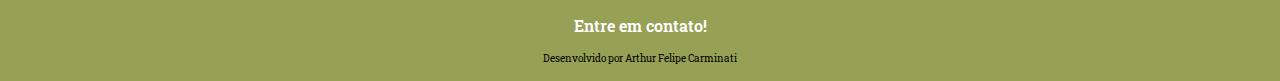
==== commit 9f1df558: "Atualizar o index.html" ====
--- a/index.html
+++ b/index.html
@@ -4,6 +4,7 @@
     <meta charset="UTF-8">
     <meta http-equiv="X-UA-Compatible" content="IE=edge">
     <meta name="viewport" content="width=device-width, initial-scale=1.0">
+    <meta name="google-site-verification" content="r1pYQDOJn0TWwtl8KziKt0zPdAXkNcxnQ79y7xIirKM" />
     <title>Canil Von Haus Erica</title>
     <link rel="icon" type="image/png" href="assets/img/IconeLogoCanil.png"/>
     <link rel="stylesheet" type="text/css" href="./assets/styles/header.css" />
@@ -41,10 +42,7 @@
                 <li class="lista-menu__item"><a href="./assets/views/about.html">SOBRE NÓS</a></li>
                 <li class="lista-menu__item"><a href="./assets/views/matrizes.html">MATRIZES / REPRODUTORES</a></li>
                 <li class="lista-menu__item"><a href="./assets/views/disponiveis.html">DISPONÍVEIS</a></li>
-<<<<<<< HEAD
                 <li class="lista-menu__item"><a href="./assets/views/adestramento.html">ADESTRAMENTO</a></li>
-=======
->>>>>>> a95467c9744b916c89cd43e6ee46f46234dddfbd
                 <li class="lista-menu__item"><a href="./assets/views/contatos.html">CONTATO</a></li>
             </ul>
         </div>
@@ -119,8 +117,8 @@
         </p>
     </footer>
 </body>
-<<<<<<< HEAD
+
 </html>
-=======
+
 </html>
->>>>>>> a95467c9744b916c89cd43e6ee46f46234dddfbd
+
